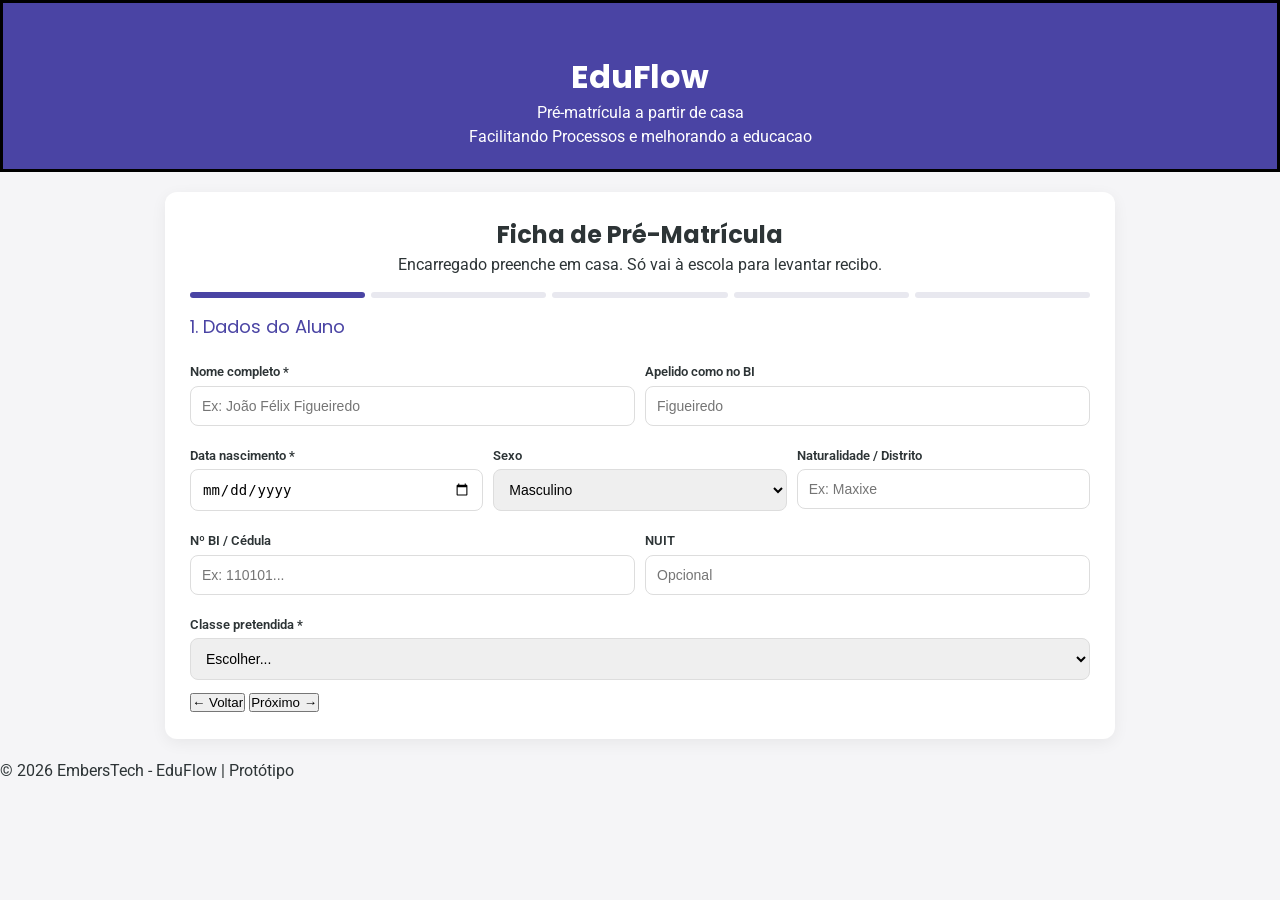
==== cadstro-aluno.html @ ad813431 "adicionei o formulario do cadastro para alunos juntamnete com o CSS e tambem o JS,mas ainda FAlta FA" ====
<!DOCTYPE html>
<html lang="pt-MZ">
<head>
  <meta charset="UTF-8">
  <meta name="viewport" content="width=device-width, initial-scale=1.0">
  <meta name="author" content="Everson Muianga - EmbersTech">
  <meta name="description" content="EduFlow - Sistema de pré-matrícula online para escolas de Moçambique">
  <title>EduFlow - Pré-Matrícula Online</title>
  <link rel="preconnect" href="https://fonts.googleapis.com">
  <link href="https://fonts.googleapis.com/css2?family=Poppins:wght@400;600&family=Roboto:wght@400;500&display=swap" rel="stylesheet">
  <link rel="stylesheet" href="css.da.pasgina/cadastro.css">
</head>
<body>

  <header class="cabecalho">
    <div class="cabecalho__conteudo">
      <h1 class="cabecalho__logo"><h1>EduFlow</h1>
      <p class="cabecalho__sub"><p>Pré-matrícula a partir de casa</p>
      <p>Facilitando Processos e melhorando a educacao</p>
    </div>
  </header>

  <main class="conteudo">
    <section class="formulario-wrapper" aria-labelledby="titulo-formulario">
      
      <header class="formulario-header">
        <h2 id="titulo-formulario">Ficha de Pré-Matrícula</h2>
        <p>Encarregado preenche em casa. Só vai à escola para levantar recibo.</p>
        
        <nav class="progresso" aria-label="Progresso do formulário">
          <span class="progresso__item progresso__item--ativo"></span>
          <span class="progresso__item"></span>
          <span class="progresso__item"></span>
          <span class="progresso__item"></span>
          <span class="progresso__item"></span>
        </nav>
      </header>

      <form id="formCadastro" class="formulario" novalidate>

        <!-- SECÇÃO 1 -->
        <fieldset class="seccao seccao--ativa" id="s1">
          <legend class="seccao__titulo">1. Dados do Aluno</legend>
          
          <div class="grid grid--2">
            <div class="campo">
              <label for="nome" class="campo__label">Nome completo <span aria-hidden="true">*</span></label>
              <input type="text" id="nome" class="campo__input" placeholder="Ex: João Félix Figueiredo" required autocomplete="name">
            </div>
            <div class="campo">
              <label for="apelido" class="campo__label">Apelido como no BI</label>
              <input type="text" id="apelido" class="campo__input" placeholder="Figueiredo">
            </div>
          </div>

          <div class="grid grid--3">
            <div class="campo">
              <label for="nasc" class="campo__label">Data nascimento <span aria-hidden="true">*</span></label>
              <input type="date" id="nasc" class="campo__input" required>
            </div>
            <div class="campo">
              <label for="sexo" class="campo__label">Sexo</label>
              <select id="sexo" class="campo__input">
                <option>Masculino</option>
                <option>Feminino</option>
              </select>
            </div>
            <div class="campo">
              <label for="natural" class="campo__label">Naturalidade / Distrito</label>
              <input type="text" id="natural" class="campo__input" placeholder="Ex: Maxixe">
            </div>
          </div>

          <div class="grid grid--2">
            <div class="campo">
              <label for="bi" class="campo__label">Nº BI / Cédula</label>
              <input type="text" id="bi" class="campo__input" placeholder="Ex: 110101..." inputmode="numeric">
            </div>
            <div class="campo">
              <label for="nuit" class="campo__label">NUIT</label>
              <input type="text" id="nuit" class="campo__input" placeholder="Opcional" inputmode="numeric">
            </div>
          </div>

          <div class="campo">
            <label for="classe" class="campo__label">Classe pretendida <span aria-hidden="true">*</span></label>
            <select id="classe" class="campo__input" required>
              <option value="">Escolher...</option>
              <optgroup label="Ensino Primário">
                <option>1ª Classe</option><option>2ª Classe</option><option>3ª Classe</option>
                <option>4ª Classe</option><option>5ª Classe</option><option>6ª Classe</option>
              </optgroup>
              <optgroup label="ESG1 - 1º Ciclo Secundário">
                <option>7ª Classe</option><option>8ª Classe</option><option>9ª Classe</option>
              </optgroup>
              <optgroup label="ESG2 - 2º Ciclo Secundário">
                <option>10ª Classe</option><option>11ª Classe</option><option>12ª Classe</option>
              </optgroup>
            </select>
          </div>
        </fieldset>

        <!-- SECÇÃO 2 -->
        <fieldset class="seccao" id="s2">
          <legend class="seccao__titulo">2. Dados do Encarregado</legend>
          <div class="campo">
            <label for="encNome" class="campo__label">Nome do encarregado <span aria-hidden="true">*</span></label>
            <input type="text" id="encNome" class="campo__input" required>
          </div>
          <div class="grid grid--2">
            <div class="campo">
              <label for="parentesco" class="campo__label">Parentesco</label>
              <select id="parentesco" class="campo__input"><option>Pai</option><option>Mãe</option><option>Tio/Tia</option><option>Avó/Avô</option><option>Outro</option></select>
            </div>
            <div class="campo">
              <label for="encTel" class="campo__label">Telefone / WhatsApp <span aria-hidden="true">*</span></label>
              <input type="tel" id="encTel" class="campo__input" placeholder="84..." required>
            </div>
          </div>
          <div class="grid grid--2">
            <div class="campo">
              <label for="encBi" class="campo__label">BI do encarregado</label>
              <input type="text" id="encBi" class="campo__input">
            </div>
            <div class="campo">
              <label for="maeNome" class="campo__label">Nome da mãe</label>
              <input type="text" id="maeNome" class="campo__input">
            </div>
          </div>
        </fieldset>

        <!-- SECÇÃO 3 -->
        <fieldset class="seccao" id="s3">
          <legend class="seccao__titulo">3. Percurso Escolar</legend>
          <div class="campo">
            <label for="jaEstudou" class="campo__label">Já estudou nesta escola?</label>
            <select id="jaEstudou" class="campo__input"><option value="nao">Não - Aluno novo</option><option value="sim">Sim - Renovação</option></select>
          </div>
          <div id="campoAntigo" class="bloco-condicional">
            <div class="grid grid--2">
              <div class="campo"><label for="classeAntiga" class="campo__label">Classe ano passado</label><select id="classeAntiga" class="campo__input"><option>6ª</option><option>7ª</option><option>8ª</option><option>9ª</option><option>10ª</option><option>11ª</option></select></div>
              <div class="campo"><label for="turmaAntiga" class="campo__label">Turma</label><input type="text" id="turmaAntiga" class="campo__input" placeholder="Ex: B"></div>
            </div>
          </div>
          <div class="campo"><label for="ultimaEscola" class="campo__label">Última escola frequentada</label><input type="text" id="ultimaEscola" class="campo__input"></div>
        </fieldset>

        <!-- SECÇÃO 4 -->
        <fieldset class="seccao" id="s4">
          <legend class="seccao__titulo">4. Documentos e Saúde</legend>
          <p class="campo__ajuda">Assinale o que já tem</p>
          <div class="checklist">
            <label class="check"><input type="checkbox" id="docBi"> Cópia BI</label>
            <label class="check"><input type="checkbox" id="docCertidao"> Certidão</label>
            <label class="check"><input type="checkbox" id="docFotos"> 2 Fotos</label>
            <label class="check"><input type="checkbox" id="docCertificado"> Certificado</label>
          </div>
          <div class="campo"><label for="endereco" class="campo__label">Bairro / Endereço</label><input type="text" id="endereco" class="campo__input" placeholder="Ex: Chambone - Maxixe"></div>
          <div class="campo"><label for="saude" class="campo__label">Problema de saúde (opcional)</label><textarea id="saude" class="campo__input campo__input--area" rows="3"></textarea></div>
        </fieldset>

        <!-- SECÇÃO 5 -->
        <fieldset class="seccao" id="s5">
          <legend class="seccao__titulo">5. Confirmação</legend>
          <div id="resumo" class="resumo"></div>
          <div class="campo"><label class="check"><input type="checkbox" required id="confirmo"> Confirmo que os dados são verdadeiros <span aria-hidden="true">*</span></label></div>
          <button type="submit" class="btn btn--enviar">✓ Enviar pré-matrícula</button>
        </fieldset>

        <nav class="formulario__navegacao" aria-label="Navegação do formulário">
          <button type="button" class="btn btn--voltar" id="btnVoltar">← Voltar</button>
          <button type="button" class="btn btn--proximo" id="btnProx">Próximo →</button>
        </nav>

      </form>
    </section>
  </main>

  <footer class="rodape">
    <p>&copy; 2026 EmbersTech - EduFlow | Protótipo</p>
  </footer>
---- css.da.pasgina/cadastro.css ----
:root{
  --primary:#4a44a4;
  --secondary:#6c63FF;
  --fundo:#f5f5f7;
  --card:#fff;
  --text:#2D3436;
  --muted:#636e72;
  --sucess:#087f5b;
  --borda:#e8e8ef;
 --font-main:"Roboto",sans-serif;
    --font-heading:"Poppins",sans-serif;
    --font-logo:"Lobster",sans-serif;

}


*{
    box-sizing:border-box;
    margin:0;
    padding:0;
}

body{
    background:var(--fundo);
    color:var(--text);
    font-family:var(--font-main);
    line-height:1.5;
}

h1,h2,legend{
    font-family: var(--font-heading);

}

.cabecalho{
    /* margin-top: 30px; */
    background:var(--primary);
    color:var(--card);
    padding:20px;
    border: 3px solid black;

}


.cabecalho__conteudo{
    max-width:850px;
    margin:auto;
    padding-top: 30px;
    text-align:center;
    /* border: 4px solid white; */
}

.cabecalho__logo{
    font-size:28px;
    font-weight:400;
}
.cabecalho__logo h1{
    font-family: var(--font-logo);
}

.cabecalho__sub{
    /* border: 4px solid red; */
    font-size:14px;
    opacity: 0.9;
}
/* .cabecalho__sub:nth-last-child{
    opacity: 0.1;
} */

.conteudo{
    padding:20px;
}

.formulario-wrapper{
    max-width:950px;
    margin:auto;
    background:var(--card);
    border-radius:12px;
    padding:25px;
    box-shadow:0 4px 16px rgba(0,0,0,.06);
/* border: 4px solid green; */
}

.formulario-header{
    text-align:center;
    margin-bottom:15px;
    /* border: 3px solid blue; */
}

.progresso{
    display:flex;
    gap:6px;
    margin:15px 0;
    /* border: 2px solid black; */
}


.progresso__item{
    flex:1;
    height:6px;
    background:var(--borda);
    border-radius:10px;
}

.progresso__item--ativo{

    background:var(--primary);
}

/* aqui e a secao de cada formulario tipo o primeiro, segundo e terceiro */
.seccao{
    
    display:none;
    border:none;
    padding:0;
}

.seccao--ativa{
    display:block;
    animation:fade 0.25s;

}

@keyframes fade{
    from{
        opacity:0;
        transform:translateY(8px)}to{opacity:1;
            transform:translateY(0)};
        }

.seccao__titulo{
    font-size:18px;
    margin-bottom:12px;
    color:var(--primary);
    width:100%;
}

.campo{
    margin:10px 0;
    display:flex;
    flex-direction:column;
}

.campo__label{
    font-size:13px;
    font-weight:600;
    margin-bottom:4px;
}

.campo__input{
    padding:11px;
    border:1px solid #ddd;
    border-radius:8px;
    font-size:14px;
}

.campo__input:focus{
    outline:2px solid var(--secondary);
    border-color:transparent;
}

.campo__input--area{
    resize:vertical;
}

.campo__ajuda{
    font-size:12px;
    color:var(--muted);
}

.grid{
    display:grid;
    gap:10px;
}

.grid--2{
    grid-template-columns:1fr 1fr;
}

.grid--3{
    grid-template-columns:1fr 1fr 1fr;
}
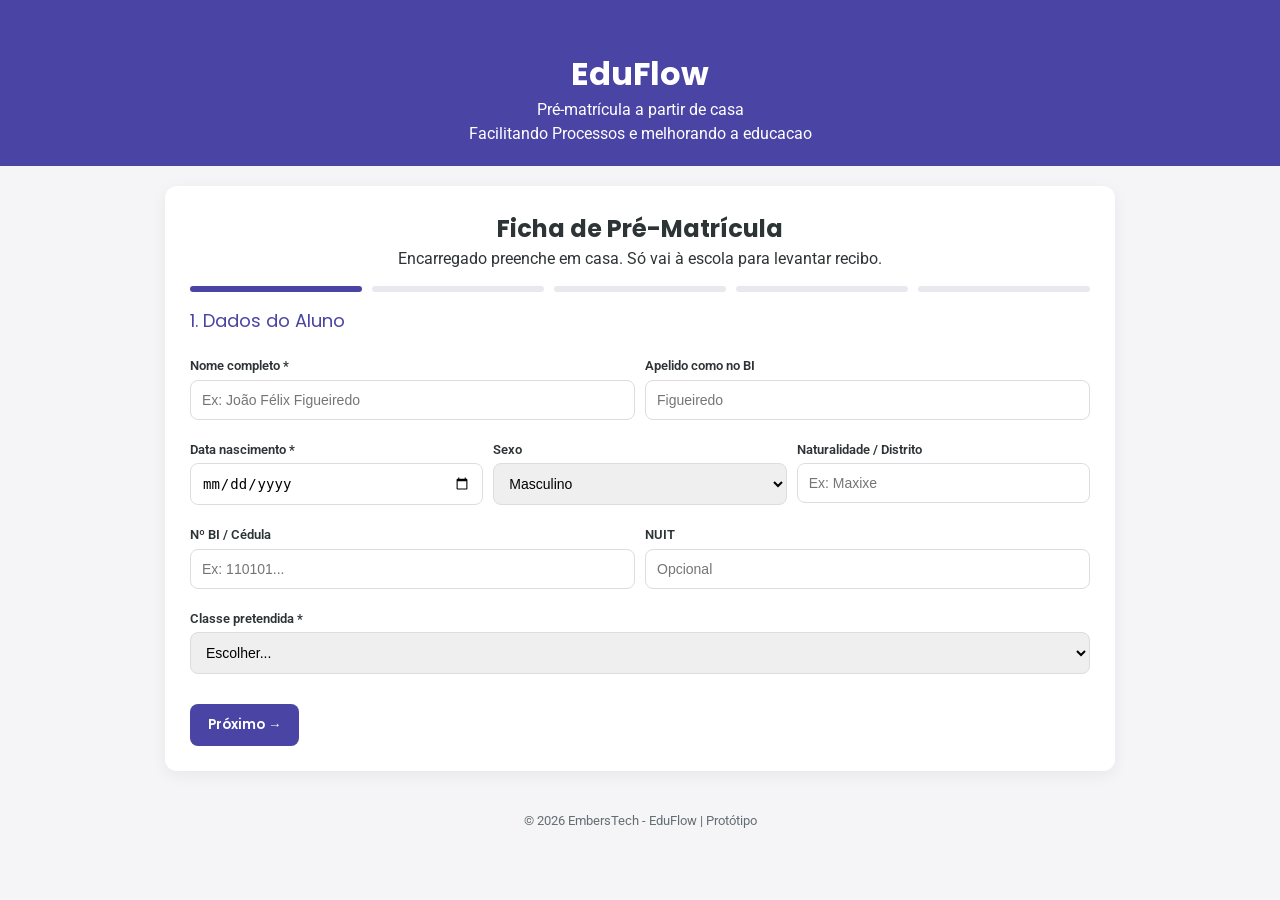
==== commit 40d24f4f: "estava entendo o HTML & CSS. ainda tenho que ver o formulario para cdastro de alunos. o meu ainda pr" ====
--- a/cadstro-aluno.html
+++ b/cadstro-aluno.html
@@ -9,6 +9,7 @@
   <link rel="preconnect" href="https://fonts.googleapis.com">
   <link href="https://fonts.googleapis.com/css2?family=Poppins:wght@400;600&family=Roboto:wght@400;500&display=swap" rel="stylesheet">
   <link rel="stylesheet" href="css.da.pasgina/cadastro.css">
+  <link rel="stylesheet" href="">
 </head>
 <body>
 
@@ -19,7 +20,7 @@
       <p>Facilitando Processos e melhorando a educacao</p>
     </div>
   </header>
-
+<!-- aqui e a parte do conteudo todo, nesse caso main -->
   <main class="conteudo">
     <section class="formulario-wrapper" aria-labelledby="titulo-formulario">
       
@@ -176,6 +177,10 @@
     </section>
   </main>
 
-  <footer class="rodape">
+   <footer class="rodape">
     <p>&copy; 2026 EmbersTech - EduFlow | Protótipo</p>
-  </footer>+   </footer>
+   <script src="java-script/cadastro.js"></script>
+ </body>
+
+</html>
--- a/css.da.pasgina/cadastro.css
+++ b/css.da.pasgina/cadastro.css
@@ -37,7 +37,7 @@
     background:var(--primary);
     color:var(--card);
     padding:20px;
-    border: 3px solid black;
+    /* border: 3px solid black; */
 
 }
 
@@ -66,9 +66,10 @@
 /* .cabecalho__sub:nth-last-child{
     opacity: 0.1;
 } */
-
+/* aqui e o main */
 .conteudo{
     padding:20px;
+    /* border: 3px solid black; */
 }
 
 .formulario-wrapper{
@@ -89,62 +90,64 @@
 
 .progresso{
     display:flex;
-    gap:6px;
+    gap:10px;
     margin:15px 0;
     /* border: 2px solid black; */
 }
 
-
+ 
 .progresso__item{
     flex:1;
     height:6px;
     background:var(--borda);
     border-radius:10px;
-}
-
-.progresso__item--ativo{
-
+
+}
+
+ .progresso__item--ativo{
     background:var(--primary);
 }
 
-/* aqui e a secao de cada formulario tipo o primeiro, segundo e terceiro */
+/* aqui e a secao de cada formulario tipo o primeiro, segundo, terceiro, quarto e quinto. Nesse caso se todos estao com display none porque a primeira cena funciona? */
 .seccao{
-    
     display:none;
     border:none;
     padding:0;
 }
-
+/* uma vez que a primeira seccao tem secccao--activa este vai ler a primeira parte. */
 .seccao--ativa{
     display:block;
-    animation:fade 0.25s;
-
-}
-
-@keyframes fade{
+    animation:fade 0.25s;   
+}
+
+/* os key frames controlam o fade da animation, mas nao sei o que querem dizer essas cenas */
+ @keyframes fade{
     from{
         opacity:0;
         transform:translateY(8px)}to{opacity:1;
             transform:translateY(0)};
-        }
+        } 
 
 .seccao__titulo{
     font-size:18px;
     margin-bottom:12px;
     color:var(--primary);
     width:100%;
-}
-
-.campo{
+    /* border: 3px solid green; */
+}
+
+ .campo{
     margin:10px 0;
     display:flex;
     flex-direction:column;
+    /* border: 2px dotted black; */
 }
 
 .campo__label{
     font-size:13px;
     font-weight:600;
     margin-bottom:4px;
+    /* border: 2px solid pink; */
 }
 
 .campo__input{
@@ -157,26 +160,146 @@
 .campo__input:focus{
     outline:2px solid var(--secondary);
     border-color:transparent;
+} 
+/* aqui sao os formularios, os botoes do formulario nao ser pq nao funciona*/
+ 
+.formulario_navegacao{
+    display: flex;
+    align-items: center;
+    gap: 23px;
+    border: 3px solid black;
+}
+
+.btn{
+    background-color: var(--primary);
+    border-radius: 10px;
+    padding: 9px;
+    color: var(--card);
+    border: none;
+    transition:0.4s ease-out ;
 }
 
 .campo__input--area{
     resize:vertical;
+    /* border: 2px solid yellow; */
 }
 
 .campo__ajuda{
     font-size:12px;
     color:var(--muted);
-}
-
+    /* border:4px solid blue; */
+}
+/* o grid controla todos elemwntos de todas secoes como podes ver */
 .grid{
     display:grid;
     gap:10px;
-}
-
+    /* border: solid 3px brown; */
+}
+/* aqui controla apenas espacos onde o grid da apenas duas opcoes tipo na parte do nome e apelido, na parte do BI e NUIT, e por ai vai */
 .grid--2{
-    grid-template-columns:1fr 1fr;
-}
-
+    grid-template-columns:repeat(2,1fr);
+    /* border: 3px solid forestgreen; */
+}
+/* aqui controla apenas os elemntos com 3 opcoes  */
 .grid--3{
-    grid-template-columns:1fr 1fr 1fr;
-}+    grid-template-columns:repeat(3,1fr);
+    /* border: 3px solid #2D3436; */
+}
+
+/* aqui a parte dos elemntos que o aluno tem, nesse caso os documentos que ele tem  */
+.checklist{
+    display:grid;
+    grid-template-columns:repeat(4,1fr);
+    gap:8px;
+    font-size:14px;
+    margin:8px 0;
+    /* border: 3px solid red; */
+}
+/* a partir daqui nao peugeui mais o codigo  */
+
+.check{
+    display:flex;
+    gap:6px;
+    align-items:center;
+    /* border: 4px solid black; */
+
+}
+
+.bloco-condicional{
+    display:none;
+    margin-top:10px;
+    padding:10px;
+    background:#f9f9ff;
+    border-radius:8px;
+}
+
+.bloco-condicional--visivel{
+    display:block
+}
+
+.formulario__navegacao{
+    display:flex;
+    justify-content:space-between;
+    margin-top:20px;
+}
+
+.btn{
+    padding:11px 18px;
+    border:none;
+    border-radius:8px;
+    cursor:pointer;
+    font-family:var(--font-heading);
+    font-weight:600;
+    transition: 0.3s ease;
+}
+
+.btn:hover{
+    /* color: var(--muted); */
+    background-color: blueviolet;
+    transform: translateY(-2px);
+}
+
+.btn--voltar{
+    background:var(--primary);
+    display:none;
+}
+
+.btn--proximo{
+    background:var(--primary);
+    color:white;
+}
+
+.btn--enviar{
+    background:var(--sucess);
+    color:white;
+    width:100%;
+    font-size:16px;
+}
+
+.resumo{
+    background:#f5f5fa;
+    padding:12px;
+    border-radius:8px;
+    font-size:13px;
+    margin:10px 0;
+}
+
+.rodape{
+    text-align:center;
+    padding:20px;
+    color:var(--muted);
+    font-size:13px;
+} 
+
+/* footer{
+    text-align: center;
+    padding: 20px;
+    background-image: linear-gradient(90deg, var(--primary), blue);
+    font-weight: 600;
+    color: var(--card);
+    opacity: .5;
+}
+footer p{
+    font-size: 22px;
+    stop-opacity: 0;
+} */
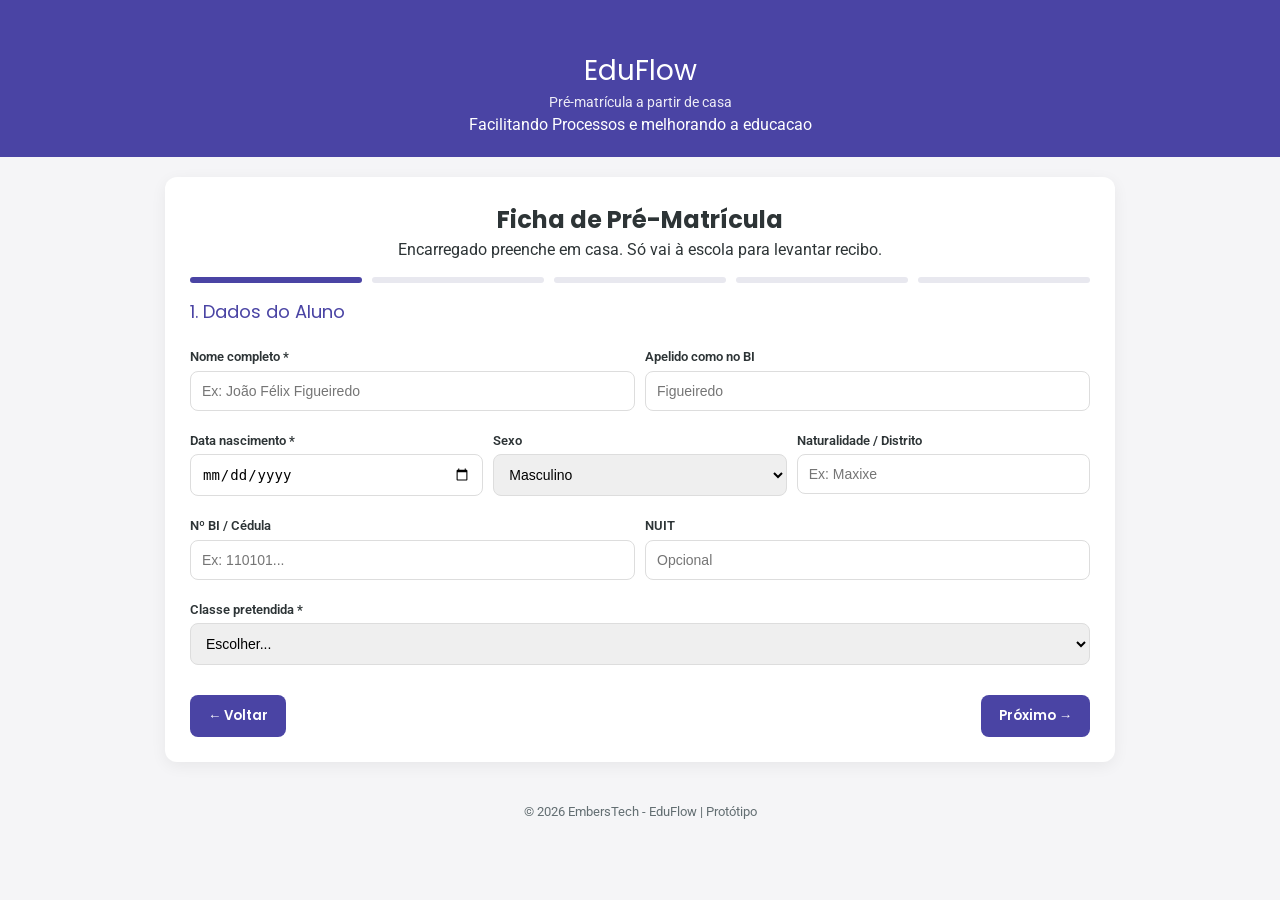
==== commit 4dfe7188: "estou a perceber que o codigo que escrevi ainda nao esta a funcionar como eu queria.Mas para uma pri" ====
--- a/cadstro-aluno.html
+++ b/cadstro-aluno.html
@@ -12,11 +12,11 @@
   <link rel="stylesheet" href="">
 </head>
 <body>
-
+<!-- aqui e a parte do topo nesse caso o cabecalho -->
   <header class="cabecalho">
     <div class="cabecalho__conteudo">
-      <h1 class="cabecalho__logo"><h1>EduFlow</h1>
-      <p class="cabecalho__sub"><p>Pré-matrícula a partir de casa</p>
+      <h1 class="cabecalho__logo">EduFlow</h1>
+      <p class="cabecalho__sub">Pré-matrícula a partir de casa</p>
       <p>Facilitando Processos e melhorando a educacao</p>
     </div>
   </header>
@@ -27,7 +27,7 @@
       <header class="formulario-header">
         <h2 id="titulo-formulario">Ficha de Pré-Matrícula</h2>
         <p>Encarregado preenche em casa. Só vai à escola para levantar recibo.</p>
-        
+        <!-- aqui a parte de navegacao do formulario nesse caso onde ele esta na segunda seccao por diante -->
         <nav class="progresso" aria-label="Progresso do formulário">
           <span class="progresso__item progresso__item--ativo"></span>
           <span class="progresso__item"></span>
@@ -36,16 +36,20 @@
           <span class="progresso__item"></span>
         </nav>
       </header>
+      <!-- comeca o formulario do estudante, ainda esse novalidate nao sei como esta -->
 
       <form id="formCadastro" class="formulario" novalidate>
 
-        <!-- SECÇÃO 1 -->
+        <!-- SECÇÃO 1 aqui vem os dados dos proprios alunos primeiro-->
         <fieldset class="seccao seccao--ativa" id="s1">
-          <legend class="seccao__titulo">1. Dados do Aluno</legend>
-          
-          <div class="grid grid--2">
-            <div class="campo">
-              <label for="nome" class="campo__label">Nome completo <span aria-hidden="true">*</span></label>
+          <legend class="seccao__titulo">
+            1. Dados do Aluno
+          </legend>
+           <div class="grid grid--2">
+            <div class="campo">
+              <label for="nome" class="campo__label">
+                Nome completo <span aria-hidden="true">*</span>
+              </label>
               <input type="text" id="nome" class="campo__input" placeholder="Ex: João Félix Figueiredo" required autocomplete="name">
             </div>
             <div class="campo">
@@ -53,7 +57,8 @@
               <input type="text" id="apelido" class="campo__input" placeholder="Figueiredo">
             </div>
           </div>
-
+          <!-- aqui ja e a parte da data,sexo e naturalidade -->
+ 
           <div class="grid grid--3">
             <div class="campo">
               <label for="nasc" class="campo__label">Data nascimento <span aria-hidden="true">*</span></label>
@@ -71,6 +76,7 @@
               <input type="text" id="natural" class="campo__input" placeholder="Ex: Maxixe">
             </div>
           </div>
+          <!-- aqui a parte do BI e NUIT -->
 
           <div class="grid grid--2">
             <div class="campo">
@@ -82,26 +88,36 @@
               <input type="text" id="nuit" class="campo__input" placeholder="Opcional" inputmode="numeric">
             </div>
           </div>
+          <!-- aqui ja seleccionas a classe que pretendes estudar  -->
 
           <div class="campo">
             <label for="classe" class="campo__label">Classe pretendida <span aria-hidden="true">*</span></label>
             <select id="classe" class="campo__input" required>
               <option value="">Escolher...</option>
               <optgroup label="Ensino Primário">
-                <option>1ª Classe</option><option>2ª Classe</option><option>3ª Classe</option>
-                <option>4ª Classe</option><option>5ª Classe</option><option>6ª Classe</option>
+                <option>1ª Classe</option>
+                <option>2ª Classe</option>
+                <option>3ª Classe</option>
+                <option>4ª Classe</option>
+                <option>5ª Classe</option>
+                <option>6ª Classe</option>
               </optgroup>
               <optgroup label="ESG1 - 1º Ciclo Secundário">
-                <option>7ª Classe</option><option>8ª Classe</option><option>9ª Classe</option>
+                <option>7ª Classe</option>
+                <option>8ª Classe</option>
+                <option>9ª Classe</option>
               </optgroup>
+
               <optgroup label="ESG2 - 2º Ciclo Secundário">
-                <option>10ª Classe</option><option>11ª Classe</option><option>12ª Classe</option>
+                <option>10ª Classe</option>
+                <option>11ª Classe</option>
+                <option>12ª Classe</option>
               </optgroup>
             </select>
           </div>
         </fieldset>
 
-        <!-- SECÇÃO 2 -->
+        <!-- SECÇÃO 2, dados do encarregado -->
         <fieldset class="seccao" id="s2">
           <legend class="seccao__titulo">2. Dados do Encarregado</legend>
           <div class="campo">
@@ -111,7 +127,13 @@
           <div class="grid grid--2">
             <div class="campo">
               <label for="parentesco" class="campo__label">Parentesco</label>
-              <select id="parentesco" class="campo__input"><option>Pai</option><option>Mãe</option><option>Tio/Tia</option><option>Avó/Avô</option><option>Outro</option></select>
+              <select id="parentesco" class="campo__input">
+                <option>Pai</option> <!--aqui sao os graus de parentesco do familiar a preencheer o formulario-->
+                <option>Mãe</option>
+                <option>Tio/Tia</option>
+                <option>Avó/Avô</option>
+                <option>Outro</option>
+              </select>
             </div>
             <div class="campo">
               <label for="encTel" class="campo__label">Telefone / WhatsApp <span aria-hidden="true">*</span></label>
@@ -130,23 +152,44 @@
           </div>
         </fieldset>
 
-        <!-- SECÇÃO 3 -->
+        <!-- SECÇÃO 3, aqui e muito mais para pessoas iniciais, ou para pessoas que se candidatam pela segunda vez -->
         <fieldset class="seccao" id="s3">
           <legend class="seccao__titulo">3. Percurso Escolar</legend>
           <div class="campo">
             <label for="jaEstudou" class="campo__label">Já estudou nesta escola?</label>
-            <select id="jaEstudou" class="campo__input"><option value="nao">Não - Aluno novo</option><option value="sim">Sim - Renovação</option></select>
-          </div>
+            <select id="jaEstudou" class="campo__input">
+              <option value="nao">Não - Aluno novo</option>
+              <option value="sim">Sim - Renovação</option>
+            </select>
+          </div>
+          <!-- aqui a classe que o aluno frequentou ano passado,assim saberemos mais ou menos que classe usam mais de renovacao ou matriculas -->
           <div id="campoAntigo" class="bloco-condicional">
             <div class="grid grid--2">
-              <div class="campo"><label for="classeAntiga" class="campo__label">Classe ano passado</label><select id="classeAntiga" class="campo__input"><option>6ª</option><option>7ª</option><option>8ª</option><option>9ª</option><option>10ª</option><option>11ª</option></select></div>
-              <div class="campo"><label for="turmaAntiga" class="campo__label">Turma</label><input type="text" id="turmaAntiga" class="campo__input" placeholder="Ex: B"></div>
-            </div>
-          </div>
-          <div class="campo"><label for="ultimaEscola" class="campo__label">Última escola frequentada</label><input type="text" id="ultimaEscola" class="campo__input"></div>
-        </fieldset>
-
-        <!-- SECÇÃO 4 -->
+              <div class="campo">
+                <label for="classeAntiga" class="campo__label">Classe ano passado</label>
+                <select id="classeAntiga" class="campo__input">
+                  <option>6ª</option>
+                  <option>7ª</option>
+                  <option>8ª</option>
+                  <option>9ª</option>
+                  <option>10ª</option>
+                  <option>11ª</option>
+                </select>
+              </div>
+              
+              <div class="campo">
+                <label for="turmaAntiga" class="campo__label">Turma</label>
+                <input type="text" id="turmaAntiga" class="campo__input" placeholder="Ex: B">
+              </div>
+            </div>
+          </div>
+          <div class="campo">
+            <label for="ultimaEscola" class="campo__label">Última escola frequentada</label>
+            <input type="text" id="ultimaEscola" class="campo__input"></div>
+        </fieldset>
+
+        <!--
+         SECÇÃO 4 -->
         <fieldset class="seccao" id="s4">
           <legend class="seccao__titulo">4. Documentos e Saúde</legend>
           <p class="campo__ajuda">Assinale o que já tem</p>
@@ -164,7 +207,11 @@
         <fieldset class="seccao" id="s5">
           <legend class="seccao__titulo">5. Confirmação</legend>
           <div id="resumo" class="resumo"></div>
-          <div class="campo"><label class="check"><input type="checkbox" required id="confirmo"> Confirmo que os dados são verdadeiros <span aria-hidden="true">*</span></label></div>
+          <div class="campo">
+            <label class="check">
+              <input type="checkbox" required id="confirmo"> 
+              Confirmo que os dados são verdadeiros 
+              <span aria-hidden="true">*</span></label></div>
           <button type="submit" class="btn btn--enviar">✓ Enviar pré-matrícula</button>
         </fieldset>
 
--- a/css.da.pasgina/cadastro.css
+++ b/css.da.pasgina/cadastro.css
@@ -261,7 +261,7 @@
 
 .btn--voltar{
     background:var(--primary);
-    display:none;
+    /* display:none; */
 }
 
 .btn--proximo{
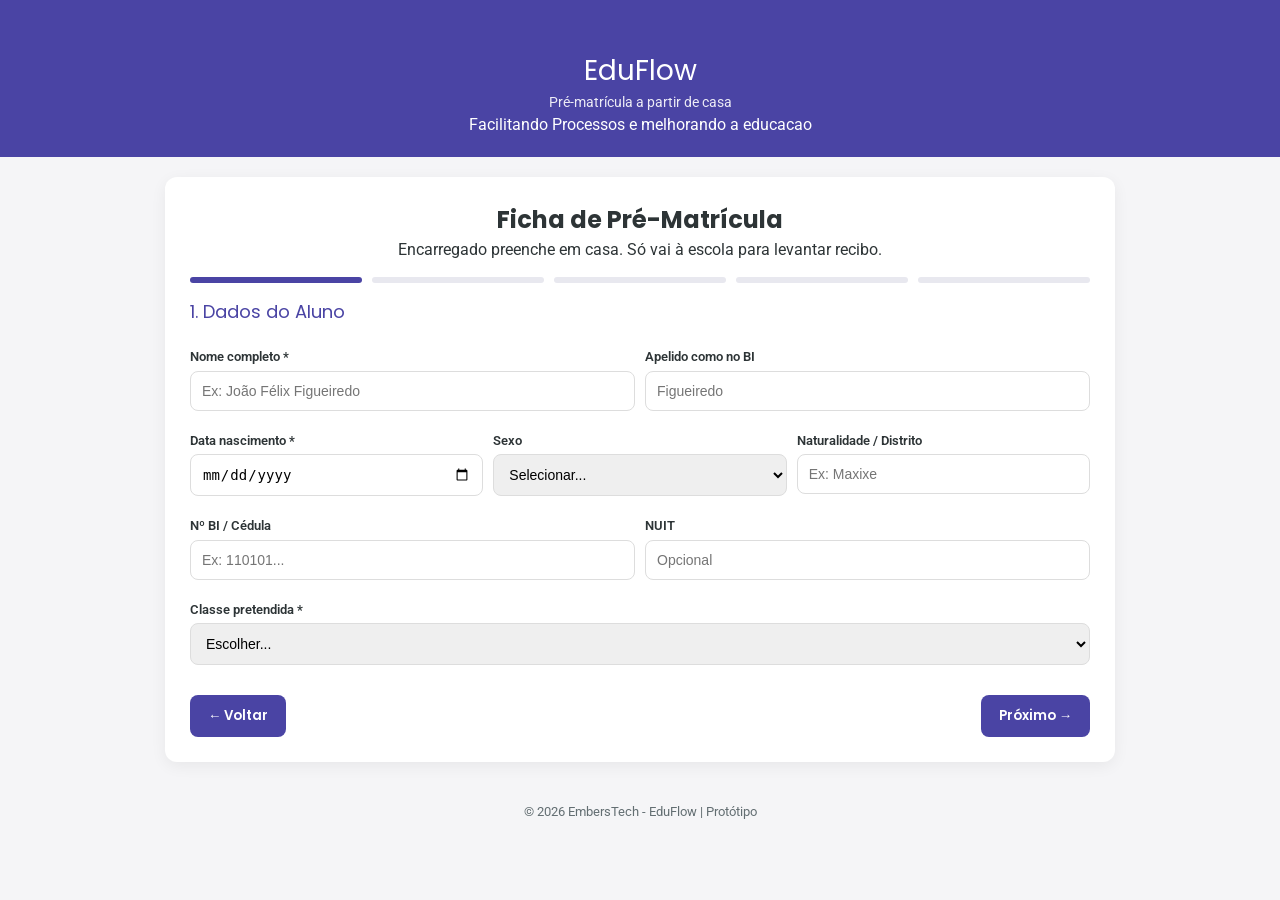
==== commit 8a7ba7f9: "ainda em desenvolvimento o js por mim escrito" ====
--- a/cadstro-aluno.html
+++ b/cadstro-aluno.html
@@ -9,7 +9,7 @@
   <link rel="preconnect" href="https://fonts.googleapis.com">
   <link href="https://fonts.googleapis.com/css2?family=Poppins:wght@400;600&family=Roboto:wght@400;500&display=swap" rel="stylesheet">
   <link rel="stylesheet" href="css.da.pasgina/cadastro.css">
-  <link rel="stylesheet" href="">
+  
 </head>
 <body>
 <!-- aqui e a parte do topo nesse caso o cabecalho -->
@@ -67,6 +67,7 @@
             <div class="campo">
               <label for="sexo" class="campo__label">Sexo</label>
               <select id="sexo" class="campo__input">
+                <option value="selecionar">Selecionar...</option>
                 <option>Masculino</option>
                 <option>Feminino</option>
               </select>
@@ -128,6 +129,7 @@
             <div class="campo">
               <label for="parentesco" class="campo__label">Parentesco</label>
               <select id="parentesco" class="campo__input">
+                <option value="">Seleccionar...</option>
                 <option>Pai</option> <!--aqui sao os graus de parentesco do familiar a preencheer o formulario-->
                 <option>Mãe</option>
                 <option>Tio/Tia</option>
@@ -168,6 +170,7 @@
               <div class="campo">
                 <label for="classeAntiga" class="campo__label">Classe ano passado</label>
                 <select id="classeAntiga" class="campo__input">
+                  <option value="">Seleccionar...</option>
                   <option>6ª</option>
                   <option>7ª</option>
                   <option>8ª</option>
@@ -189,7 +192,7 @@
         </fieldset>
 
         <!--
-         SECÇÃO 4 -->
+         SECÇÃO 4, aqui documentos e os demais requisitos, deve ser aqui onde o aluno manda os seus documentos,BI,Fotos,Certificado -->
         <fieldset class="seccao" id="s4">
           <legend class="seccao__titulo">4. Documentos e Saúde</legend>
           <p class="campo__ajuda">Assinale o que já tem</p>
@@ -199,11 +202,17 @@
             <label class="check"><input type="checkbox" id="docFotos"> 2 Fotos</label>
             <label class="check"><input type="checkbox" id="docCertificado"> Certificado</label>
           </div>
-          <div class="campo"><label for="endereco" class="campo__label">Bairro / Endereço</label><input type="text" id="endereco" class="campo__input" placeholder="Ex: Chambone - Maxixe"></div>
-          <div class="campo"><label for="saude" class="campo__label">Problema de saúde (opcional)</label><textarea id="saude" class="campo__input campo__input--area" rows="3"></textarea></div>
-        </fieldset>
-
-        <!-- SECÇÃO 5 -->
+          <div class="campo">
+            <label for="endereco" class="campo__label">Bairro / Endereço</label>
+            <input type="text" id="endereco" class="campo__input" placeholder="Ex: Chambone - Maxixe">
+          </div>
+          <div class="campo">
+            <label for="saude" class="campo__label">Problema de saúde (opcional)</label>
+            <textarea id="saude" class="campo__input campo__input--area" rows="3"></textarea>
+          </div>
+        </fieldset>
+
+        <!-- SECÇÃO 5, confirmacao do mesmo -->
         <fieldset class="seccao" id="s5">
           <legend class="seccao__titulo">5. Confirmação</legend>
           <div id="resumo" class="resumo"></div>
